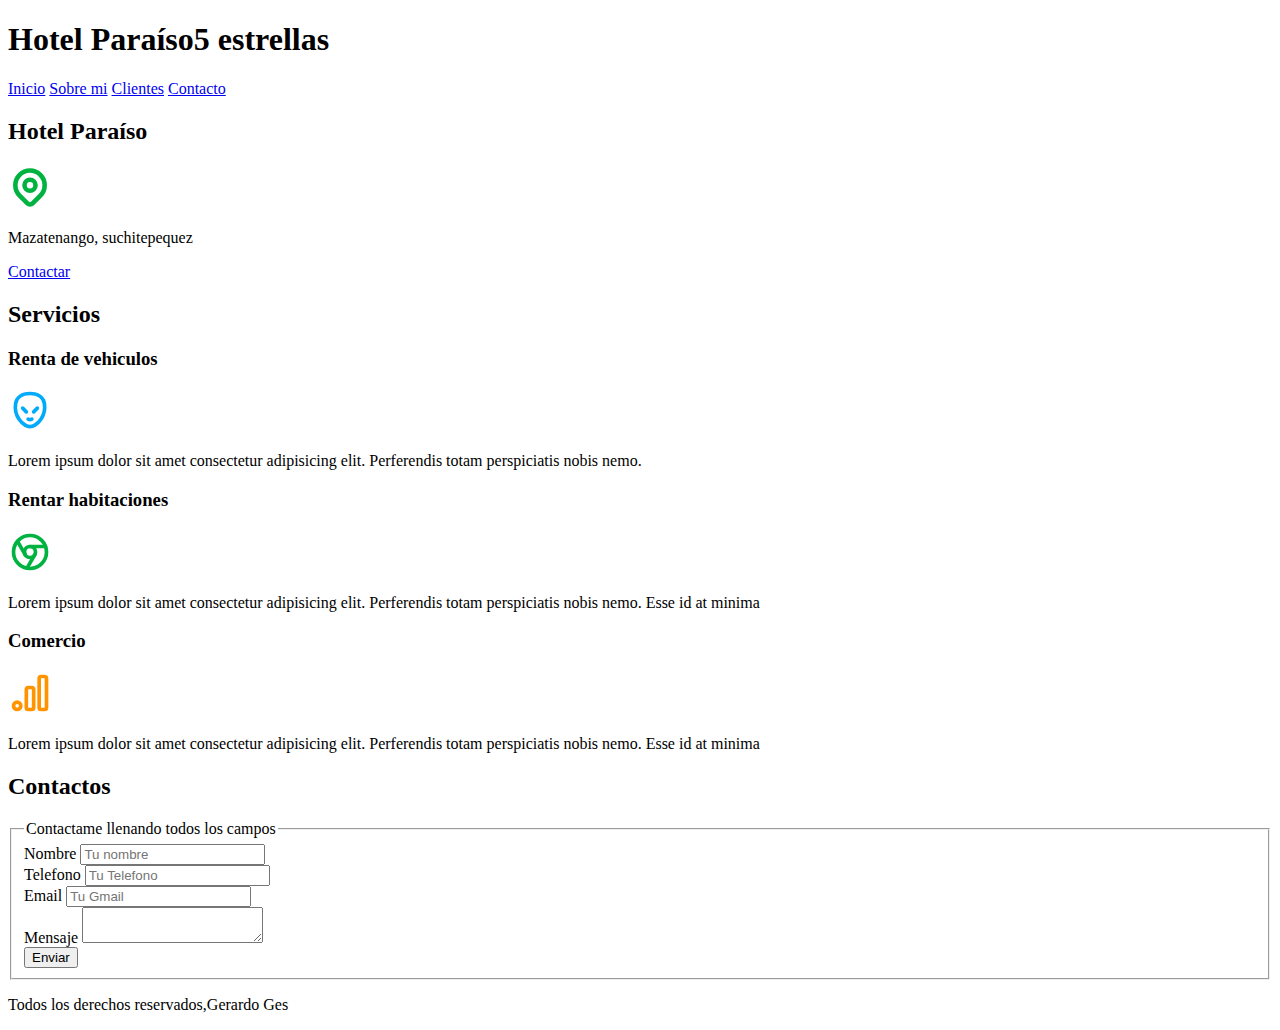
==== index.html @ 80f09d36 "Create index.html" ====
<!DOCTYPE html>
<html lang="en">
<head>
    <meta charset="UTF-8">
    <meta http-equiv="X-UA-Compatible" content="IE=edge">
    <meta name="viewport" content="width=device-width, initial-scale=1.0">
    <title>Hotel Paraíso</title>
    <link rel="preload" href="normalize.css" as="style">
    <link rel="stylesheet" href="normalize.css">
    <link rel="preload" href="css/style.css" as="style">
    <link href="css/style.css" rel="stylesheet">
    
    
</head>
<body>
    <header>
         <h1 class="titulo">Hotel Paraíso<span>5 estrellas</span> </h1>
    </header>

    <div class="nav-bg">
    <nav class="navegacion-principal contenedor">
        <a href="nosotros.html">Inicio</a>
        <a href="nosotros.html">Sobre mi</a>
        <a href="nosotros.html">Clientes</a>
        <a href="nosotros.html">Contacto</a>
    </nav>
</div>

<!-- <body> <body><img src="img/img1.jpg"> -->

    
    <section class="hero">
        <div class="contenido-hero">
        <h2 >Hotel <span>Paraíso</span></h2>
         <div class="ubicacion">   
        <svg xmlns="http://www.w3.org/2000/svg" class="icon icon-tabler icon-tabler-map-pin" width="44" height="44" viewBox="0 0 24 24" stroke-width="2.5" stroke="#00b341" fill="none" stroke-linecap="round" stroke-linejoin="round">
            <path stroke="none" d="M0 0h24v24H0z" fill="none"/>
            <circle cx="12" cy="11" r="3" />
            <path d="M17.657 16.657l-4.243 4.243a2 2 0 0 1 -2.827 0l-4.244 -4.243a8 8 0 1 1 11.314 0z" />
          </svg>

        <p>Mazatenango, suchitepequez</p>
    </div> <!--ubicacion-->
        <a  class="boton" href="nosotros.html">Contactar</a>

    </div> <!--Contenido hero-->


    </section>


        <main class="contenedor sombra">
            <h2>Servicios </h2>

            <div class="servicios">
            <section class="servicio">
                <h3>Renta de vehiculos</h3>
                <div class="iconos">
                    <svg xmlns="http://www.w3.org/2000/svg" class="icon icon-tabler icon-tabler-alien" width="44" height="44" viewBox="0 0 24 24" stroke-width="2" stroke="#00abfb" fill="none" stroke-linecap="round" stroke-linejoin="round">
                    <path stroke="none" d="M0 0h24v24H0z" fill="none"/>
                    <path d="M11 17a2.5 2.5 0 0 0 2 0" />
                    <path d="M12 3c-4.664 0 -7.396 2.331 -7.862 5.595a11.816 11.816 0 0 0 2 8.592a10.777 10.777 0 0 0 3.199 3.064c1.666 1 3.664 1 5.33 0a10.777 10.777 0 0 0 3.199 -3.064a11.89 11.89 0 0 0 2 -8.592c-.466 -3.265 -3.198 -5.595 -7.862 -5.595z" />
                    <line x1="8" y1="11" x2="10" y2="13" />
                    <line x1="16" y1="11" x2="14" y2="13" />
                    </svg>
                </div>

                <p>Lorem ipsum dolor sit amet consectetur adipisicing elit. Perferendis totam perspiciatis nobis nemo.</p>
            </section>

        
            <section class="servicio">
                <h3>Rentar habitaciones</h3>

                <div class="iconos">
                    <svg xmlns="http://www.w3.org/2000/svg" class="icon icon-tabler icon-tabler-brand-chrome" width="44" height="44" viewBox="0 0 24 24" stroke-width="2" stroke="#00b341" fill="none" stroke-linecap="round" stroke-linejoin="round">
                    <path stroke="none" d="M0 0h24v24H0z" fill="none"/>
                    <circle cx="12" cy="12" r="9" />
                    <circle cx="12" cy="12" r="3" />
                    <line x1="12" y1="9" x2="20.4" y2="9" />
                    <line x1="12" y1="9" x2="20.4" y2="9" transform="rotate(120 12 12)" />
                    <line x1="12" y1="9" x2="20.4" y2="9" transform="rotate(240 12 12)" />
                    </svg>
                </div>
                <p>Lorem ipsum dolor sit amet consectetur adipisicing elit. Perferendis totam perspiciatis nobis nemo. Esse id at minima</p>
            </section>
        

            <section class="servicio">
                <h3>Comercio</h3>
                <div class="iconos">
                    <svg xmlns="http://www.w3.org/2000/svg" class="icon icon-tabler icon-tabler-brand-google-analytics" width="44" height="44" viewBox="0 0 24 24" stroke-width="2" stroke="#ff9300" fill="none" stroke-linecap="round" stroke-linejoin="round">
                    <path stroke="none" d="M0 0h24v24H0z" fill="none"/>
                    <rect x="10" y="9" width="4" height="12" rx="1.105" />
                    <rect x="17" y="3" width="4" height="18" rx="1.105" />
                    <circle cx="5" cy="19" r="2" />
                    </svg>
                </div>

                <p>Lorem ipsum dolor sit amet consectetur adipisicing elit. Perferendis totam perspiciatis nobis nemo. Esse id at minima</p>
            
            </section>

        </div> <!--fin de div servicios-->
        
    

        
        <section>
            <h2>Contactos </h2>

            <form class="formulario"> 
                <fieldset>
                    <legend> Contactame llenando todos los campos </legend>

        <div class="contenedor-campos">
                    <div class="campo">   
                            <label>Nombre</label>
                            <input class="input-text" type="text" placeholder="Tu nombre">     
                    </div>
                    
                    <div class="campo">
                        <label>Telefono</label>
                        <input class="input-text" type="text" placeholder="Tu Telefono"> 

                    </div>
                    
                        <div class="campo">
                        <label>Email</label>
                        <input class="input-text" type="email" placeholder="Tu Gmail">
                        </div>
                
                    <div class="campo">
                        <label>Mensaje</label>
                        <textarea class="input-text"> </textarea>
                    </div>

                </div>  <!--contenedor de los campos -->
                    
                    <div class="alinear-derecha flex">
                        <input class="boton w-sm-100" type="submit" value="Enviar">
                    </div>
        

                </fieldset>
            </form>

        </section>

    </main>
    
<footer>
    <p>Todos los derechos reservados,Gerardo Ges</p>
</footer>
    
</body>
</html>
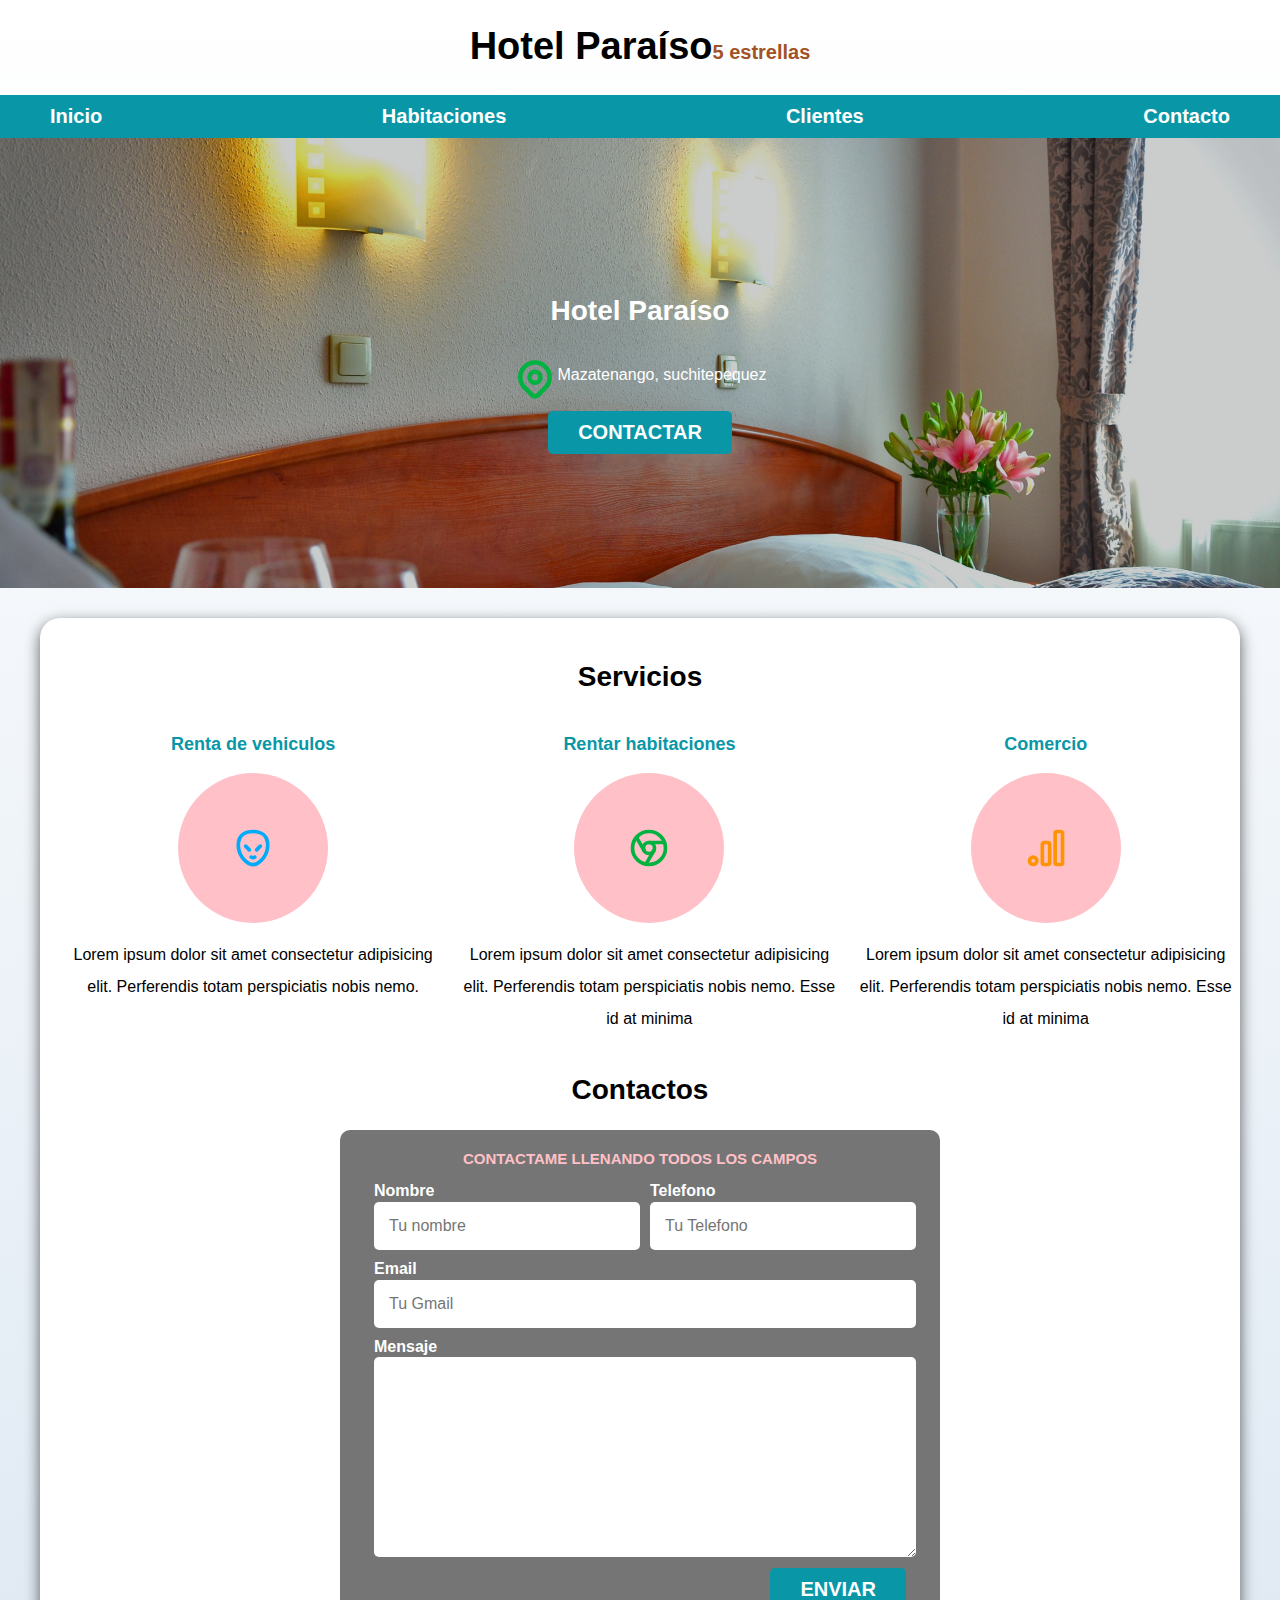
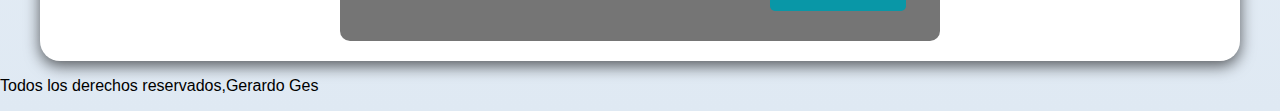
==== commit 74145d76: "Update index.html" ====
--- a/index.html
+++ b/index.html
@@ -20,7 +20,7 @@
     <div class="nav-bg">
     <nav class="navegacion-principal contenedor">
         <a href="nosotros.html">Inicio</a>
-        <a href="nosotros.html">Sobre mi</a>
+        <a href="habitaciones.html">Habitaciones</a>
         <a href="nosotros.html">Clientes</a>
         <a href="nosotros.html">Contacto</a>
     </nav>
--- a/css/style.css
+++ b/css/style.css
@@ -0,0 +1,324 @@
+:root{
+    --blanco: #ffffff;
+    --negro: #212121;
+    --primario: #ffc1c7;
+    --secundario: #0997a7;
+    --gris: #757575;
+
+
+}
+
+/*globales*/ 
+html{
+    font-size: 62.5%;
+    box-sizing: border-box;
+    scroll-snap-type: y proximity;
+}
+
+.servicios,
+.navegacion-principal,
+.formulario {
+    scroll-snap-align: center;
+    scroll-snap-stop: always ;
+}
+
+*,*:before, *:after{
+    box-sizing: inherit;
+}
+
+
+body{
+    font-size: 16px;
+    font-family:'Trebuchet MS', 'Lucida Sans Unicode', 'Lucida Grande', 'Lucida Sans', Arial, sans-serif;
+    background-image: linear-gradient(to top, #DFE9F3 0%, var(--blanco ) 100%  );
+}
+
+.contenedor{
+    max-width:120rem;
+    margin: 0 auto;
+}
+
+.boton{
+background-color: var(--secundario);
+color:var(--blanco);
+padding: 1rem  3rem;
+margin-top: 1rem;
+font-size: 2rem;
+text-decoration: none;
+text-transform: uppercase;
+font-weight: bold;
+border-radius: .5rem;
+width: 90%;
+text-align: center;
+border: none;
+
+}
+
+
+@media (min-width: 768px ) {
+    .boton{
+        width: auto;
+    }
+}
+
+.boton:hover{
+    cursor: pointer;
+}
+
+.sombra{
+    -webkit-box-shadow: 0px 5px 15px 0px rgba(0,0,0,0.62);
+    -moz-box-shadow: 0px 5px 15px 0px rgba(0,0,0,0.62);
+    box-shadow: 0px 5px 15px 0px rgba(0,0,0,0.62);
+    background-color: var(--blanco);
+    padding: 2rem;
+    border-radius: 2rem;
+}   
+
+/*tipografia*/
+
+h1{
+    font-size: 3.8rem;
+    
+}
+h2{
+    font-size: 2.8rem;
+}
+h3{
+    font-size: 1.8rem;
+}
+
+h1,h2,h3{
+    text-align:center;
+}
+
+/*titulos*/ 
+
+.titulo span{
+    font-size: 2rem;
+    color:rgb(161, 83, 37);
+}
+
+
+.titulo2{
+    
+    font-size: 3rem;
+    color:var(--blanco);
+
+}
+
+.titulo2 span{
+    font-size: 2rem;
+}
+
+
+
+
+/* utilidades*/ 
+
+.w-sm-100{
+    width: 100%;
+
+}
+
+@media (min-width: 768px ) {
+    .w-sm-100 {
+        width:auto;
+    }
+} 
+
+.flex{
+    display: flex;
+}
+
+.alinear-derecha{
+justify-content: flex-end;
+margin-top: 20px;
+}
+
+/*navegacion principal*/ 
+.nav-bg{
+    background-color: var(--secundario);
+    
+
+}
+
+.navegacion-principal{
+    
+
+    display: flex;
+    flex-direction: column;
+    align-items: center;
+
+    
+}
+
+
+@media (min-width: 600px ) {
+    .navegacion-principal{
+        flex-direction:row;
+        justify-content: space-between;
+    }
+} 
+.navegacion-principal a{
+    color: var(--blanco);
+    text-decoration: none;
+    font-size: 2rem;
+    font-weight: 700;
+    padding: 1rem;
+    
+}
+
+.navegacion-principal a:hover{
+    background-color: var(--primario);
+   color:var(--negro);
+}
+
+
+
+ 
+
+/*hero*/ 
+
+.hero{
+    background-image: url(../img/img1.jpg);
+   background-repeat: no-repeat;
+   background-size: cover;
+   height: 450px;
+   /*padding: 20px;*/
+   position: relative;
+   margin-bottom: 3rem;
+}
+
+.contenido-hero{
+    position: absolute;
+    background-color: rgba(0,0,0, .2);
+    width: 100%;
+    height: 100%;
+    display: flex;
+    flex-direction: column;
+    align-items: center;
+    justify-content: center;
+
+}
+
+.contenido-hero h2,
+.contenido-hero p {
+    color:var(--blanco);
+}
+
+.contenido-hero .ubicacion{
+    display: flex;
+    align-items: flex-end;
+}
+
+
+
+/*servicios*/ 
+
+@media (min-width: 768px ) {
+    .servicios{   display: grid;
+    grid-template-columns: 33.3% 33.3% 33.3%; /*3 columnas separadas*/ 
+    column-gap: 1rem;
+
+    } 
+}
+
+
+.servicio{
+    display: flex;
+    flex-direction: column;
+    align-items: center;
+
+}
+
+.servicio h3{
+    color:var(--secundario);
+
+}
+
+.servicio p{
+    line-height: 2;
+    font-weight: normal;
+    text-align: center;
+}
+.servicio .iconos{
+    height: 15rem;
+    width:15rem;
+    background-color: var(--primario);
+    border-radius: 50%;
+    display: flex;
+    justify-content: space-evenly;
+    align-items: center;
+
+}
+
+.formulario{
+background-color: var(--gris);
+width: min(60rem, 100%);
+margin: 0 auto;
+padding: 2rem;
+border-radius: 1rem;
+
+
+}
+
+.formulario fieldset{
+    border:none;
+
+}
+
+.formulario legend{
+    text-align: center;
+    font-size: 1.5rem;
+    text-transform: uppercase;
+    font-weight: 700;
+    margin-bottom: 1rem;
+    color:var(--primario);
+
+
+}
+@media (min-width: 768px ) {
+    .contenedor-campos{
+        display: grid;
+        grid-template-columns: 50% 50%;
+        column-gap: 1rem;
+        grid-template-rows: auto auto 20rem;
+
+    }
+    
+} 
+.campo:nth-child(3),
+.campo:nth-child(4)
+{
+    grid-column: 1 / 3;
+}
+
+
+.campo{
+
+    margin-bottom: 1rem;
+
+}
+
+.campo label{
+    color: var(--blanco);
+    font-weight: bold;
+    margin-bottom: .1rem;
+    display: block;
+
+
+}
+
+.campo textarea{
+    height: 20rem;
+}
+
+.input-text{
+    width: 100%;
+    border: none;
+    padding: 1.5rem;
+    border-radius: .5rem;
+
+
+}
+
--- a/css/style.css
+++ b/css/style.css
@@ -0,0 +1,324 @@
+:root{
+    --blanco: #ffffff;
+    --negro: #212121;
+    --primario: #ffc1c7;
+    --secundario: #0997a7;
+    --gris: #757575;
+
+
+}
+
+/*globales*/ 
+html{
+    font-size: 62.5%;
+    box-sizing: border-box;
+    scroll-snap-type: y proximity;
+}
+
+.servicios,
+.navegacion-principal,
+.formulario {
+    scroll-snap-align: center;
+    scroll-snap-stop: always ;
+}
+
+*,*:before, *:after{
+    box-sizing: inherit;
+}
+
+
+body{
+    font-size: 16px;
+    font-family:'Trebuchet MS', 'Lucida Sans Unicode', 'Lucida Grande', 'Lucida Sans', Arial, sans-serif;
+    background-image: linear-gradient(to top, #DFE9F3 0%, var(--blanco ) 100%  );
+}
+
+.contenedor{
+    max-width:120rem;
+    margin: 0 auto;
+}
+
+.boton{
+background-color: var(--secundario);
+color:var(--blanco);
+padding: 1rem  3rem;
+margin-top: 1rem;
+font-size: 2rem;
+text-decoration: none;
+text-transform: uppercase;
+font-weight: bold;
+border-radius: .5rem;
+width: 90%;
+text-align: center;
+border: none;
+
+}
+
+
+@media (min-width: 768px ) {
+    .boton{
+        width: auto;
+    }
+}
+
+.boton:hover{
+    cursor: pointer;
+}
+
+.sombra{
+    -webkit-box-shadow: 0px 5px 15px 0px rgba(0,0,0,0.62);
+    -moz-box-shadow: 0px 5px 15px 0px rgba(0,0,0,0.62);
+    box-shadow: 0px 5px 15px 0px rgba(0,0,0,0.62);
+    background-color: var(--blanco);
+    padding: 2rem;
+    border-radius: 2rem;
+}   
+
+/*tipografia*/
+
+h1{
+    font-size: 3.8rem;
+    
+}
+h2{
+    font-size: 2.8rem;
+}
+h3{
+    font-size: 1.8rem;
+}
+
+h1,h2,h3{
+    text-align:center;
+}
+
+/*titulos*/ 
+
+.titulo span{
+    font-size: 2rem;
+    color:rgb(161, 83, 37);
+}
+
+
+.titulo2{
+    
+    font-size: 3rem;
+    color:var(--blanco);
+
+}
+
+.titulo2 span{
+    font-size: 2rem;
+}
+
+
+
+
+/* utilidades*/ 
+
+.w-sm-100{
+    width: 100%;
+
+}
+
+@media (min-width: 768px ) {
+    .w-sm-100 {
+        width:auto;
+    }
+} 
+
+.flex{
+    display: flex;
+}
+
+.alinear-derecha{
+justify-content: flex-end;
+margin-top: 20px;
+}
+
+/*navegacion principal*/ 
+.nav-bg{
+    background-color: var(--secundario);
+    
+
+}
+
+.navegacion-principal{
+    
+
+    display: flex;
+    flex-direction: column;
+    align-items: center;
+
+    
+}
+
+
+@media (min-width: 600px ) {
+    .navegacion-principal{
+        flex-direction:row;
+        justify-content: space-between;
+    }
+} 
+.navegacion-principal a{
+    color: var(--blanco);
+    text-decoration: none;
+    font-size: 2rem;
+    font-weight: 700;
+    padding: 1rem;
+    
+}
+
+.navegacion-principal a:hover{
+    background-color: var(--primario);
+   color:var(--negro);
+}
+
+
+
+ 
+
+/*hero*/ 
+
+.hero{
+    background-image: url(../img/img1.jpg);
+   background-repeat: no-repeat;
+   background-size: cover;
+   height: 450px;
+   /*padding: 20px;*/
+   position: relative;
+   margin-bottom: 3rem;
+}
+
+.contenido-hero{
+    position: absolute;
+    background-color: rgba(0,0,0, .2);
+    width: 100%;
+    height: 100%;
+    display: flex;
+    flex-direction: column;
+    align-items: center;
+    justify-content: center;
+
+}
+
+.contenido-hero h2,
+.contenido-hero p {
+    color:var(--blanco);
+}
+
+.contenido-hero .ubicacion{
+    display: flex;
+    align-items: flex-end;
+}
+
+
+
+/*servicios*/ 
+
+@media (min-width: 768px ) {
+    .servicios{   display: grid;
+    grid-template-columns: 33.3% 33.3% 33.3%; /*3 columnas separadas*/ 
+    column-gap: 1rem;
+
+    } 
+}
+
+
+.servicio{
+    display: flex;
+    flex-direction: column;
+    align-items: center;
+
+}
+
+.servicio h3{
+    color:var(--secundario);
+
+}
+
+.servicio p{
+    line-height: 2;
+    font-weight: normal;
+    text-align: center;
+}
+.servicio .iconos{
+    height: 15rem;
+    width:15rem;
+    background-color: var(--primario);
+    border-radius: 50%;
+    display: flex;
+    justify-content: space-evenly;
+    align-items: center;
+
+}
+
+.formulario{
+background-color: var(--gris);
+width: min(60rem, 100%);
+margin: 0 auto;
+padding: 2rem;
+border-radius: 1rem;
+
+
+}
+
+.formulario fieldset{
+    border:none;
+
+}
+
+.formulario legend{
+    text-align: center;
+    font-size: 1.5rem;
+    text-transform: uppercase;
+    font-weight: 700;
+    margin-bottom: 1rem;
+    color:var(--primario);
+
+
+}
+@media (min-width: 768px ) {
+    .contenedor-campos{
+        display: grid;
+        grid-template-columns: 50% 50%;
+        column-gap: 1rem;
+        grid-template-rows: auto auto 20rem;
+
+    }
+    
+} 
+.campo:nth-child(3),
+.campo:nth-child(4)
+{
+    grid-column: 1 / 3;
+}
+
+
+.campo{
+
+    margin-bottom: 1rem;
+
+}
+
+.campo label{
+    color: var(--blanco);
+    font-weight: bold;
+    margin-bottom: .1rem;
+    display: block;
+
+
+}
+
+.campo textarea{
+    height: 20rem;
+}
+
+.input-text{
+    width: 100%;
+    border: none;
+    padding: 1.5rem;
+    border-radius: .5rem;
+
+
+}
+
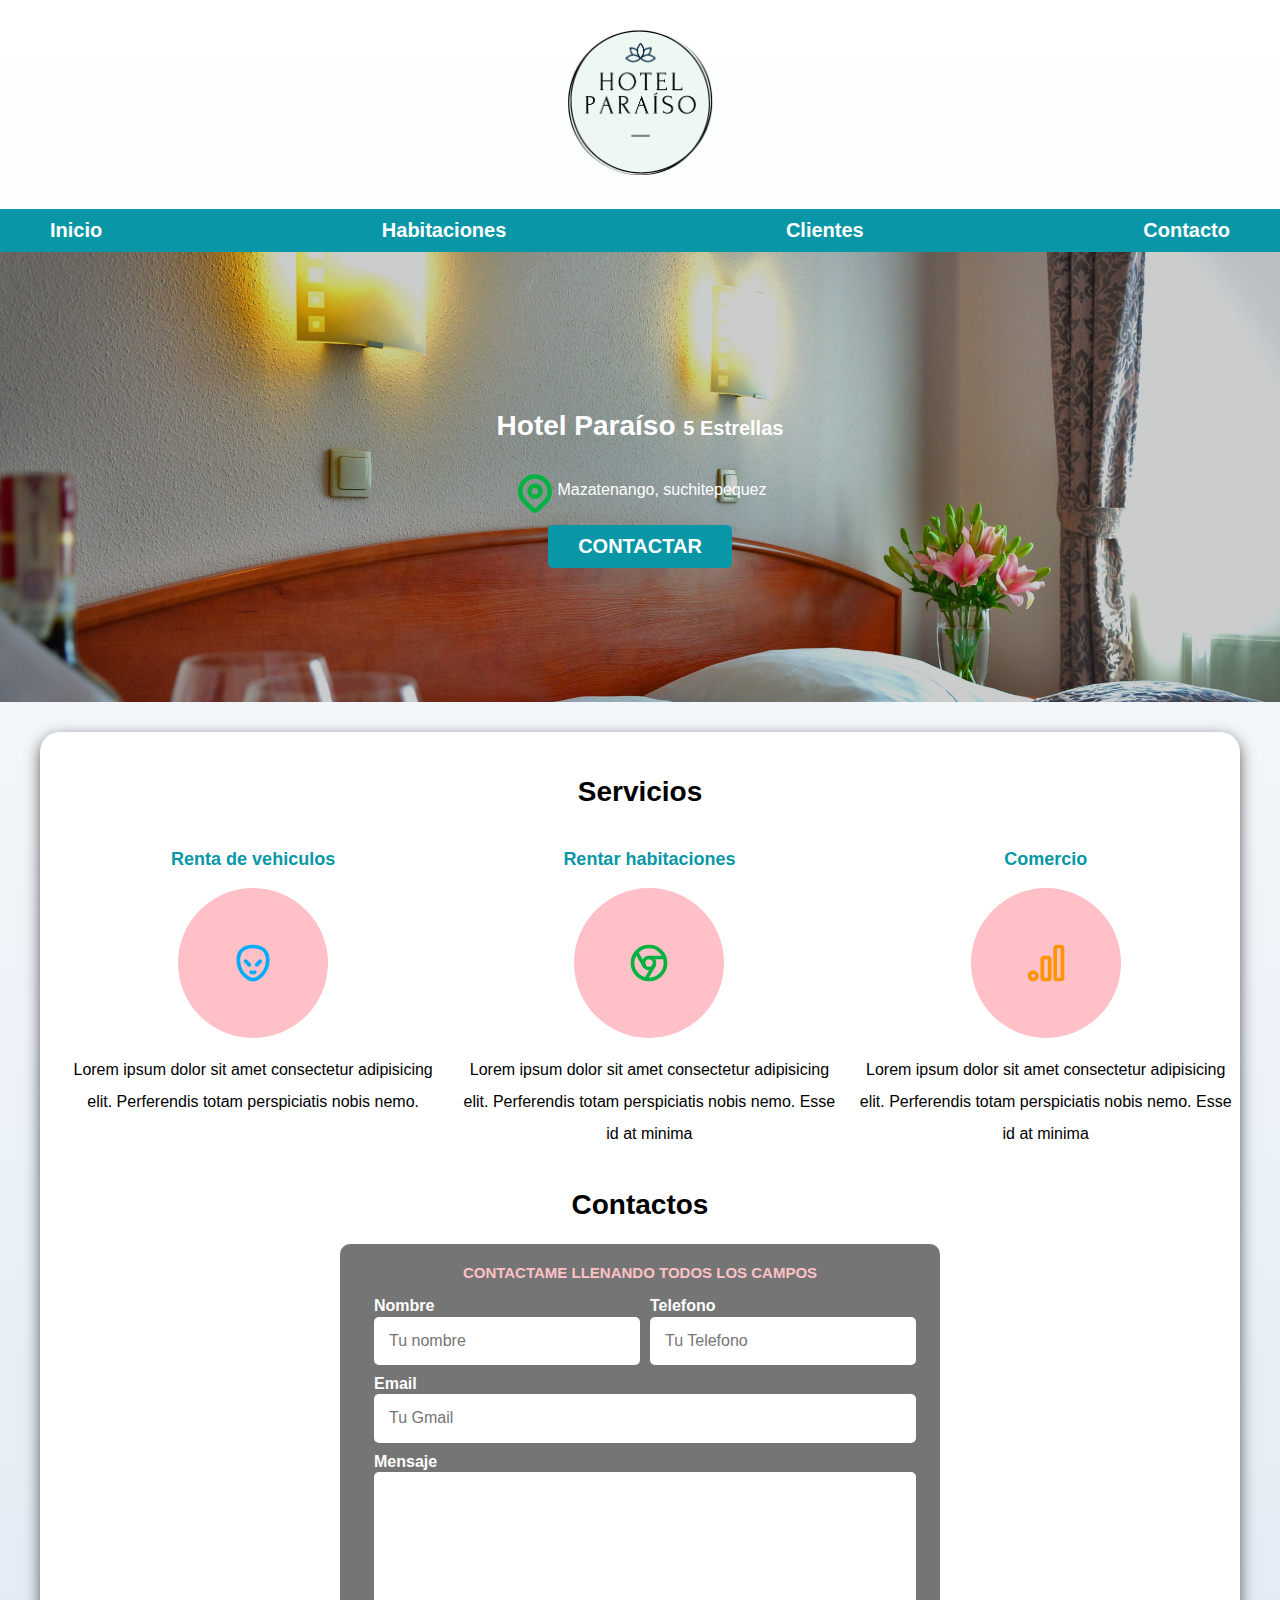
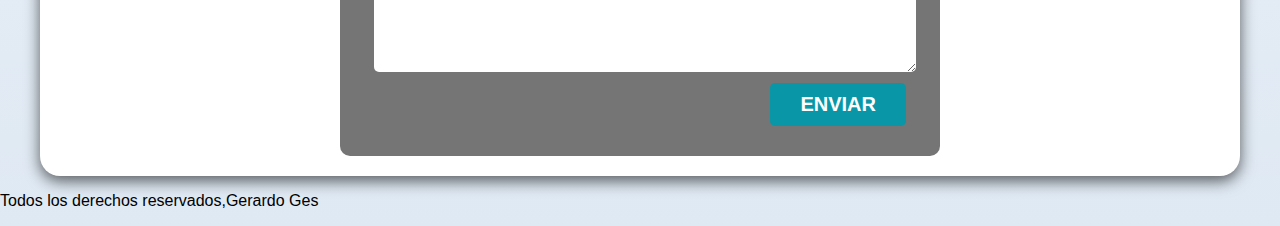
==== commit ce3b6abb: "Update index.html" ====
--- a/index.html
+++ b/index.html
@@ -13,8 +13,12 @@
     
 </head>
 <body>
-    <header>
-         <h1 class="titulo">Hotel Paraíso<span>5 estrellas</span> </h1>
+    <header class="header">
+        <!-- <h1 class="titulo">Hotel Paraíso<span>5 estrellas</span> </h1>-->
+
+         <a href="index.html">
+             <img class="header--logo "src="img/H.png" alt="logotipo">
+         </a>
     </header>
 
     <div class="nav-bg">
@@ -31,7 +35,7 @@
     
     <section class="hero">
         <div class="contenido-hero">
-        <h2 >Hotel <span>Paraíso</span></h2>
+        <h2 >Hotel Paraíso <span>5 Estrellas</span></h2>
          <div class="ubicacion">   
         <svg xmlns="http://www.w3.org/2000/svg" class="icon icon-tabler icon-tabler-map-pin" width="44" height="44" viewBox="0 0 24 24" stroke-width="2.5" stroke="#00b341" fill="none" stroke-linecap="round" stroke-linejoin="round">
             <path stroke="none" d="M0 0h24v24H0z" fill="none"/>
--- a/css/style.css
+++ b/css/style.css
@@ -74,6 +74,17 @@
     border-radius: 2rem;
 }   
 
+.header{
+    display: flex;
+    justify-content: center;
+
+}
+
+.header--logo{
+    margin: 3rem 0 ;
+    width: 145px; height: 145px;
+}
+
 /*tipografia*/
 
 h1{
@@ -107,9 +118,12 @@
 }
 
 .titulo2 span{
+    font-size: 1rem;
+}
+
+span{
     font-size: 2rem;
 }
-
 
 
 
@@ -198,6 +212,7 @@
     flex-direction: column;
     align-items: center;
     justify-content: center;
+    
 
 }
 
@@ -322,3 +337,7 @@
 
 }
 
+img{
+    max-width: 100%;
+    
+}
--- a/css/style.css
+++ b/css/style.css
@@ -74,6 +74,17 @@
     border-radius: 2rem;
 }   
 
+.header{
+    display: flex;
+    justify-content: center;
+
+}
+
+.header--logo{
+    margin: 3rem 0 ;
+    width: 145px; height: 145px;
+}
+
 /*tipografia*/
 
 h1{
@@ -107,9 +118,12 @@
 }
 
 .titulo2 span{
+    font-size: 1rem;
+}
+
+span{
     font-size: 2rem;
 }
-
 
 
 
@@ -198,6 +212,7 @@
     flex-direction: column;
     align-items: center;
     justify-content: center;
+    
 
 }
 
@@ -322,3 +337,7 @@
 
 }
 
+img{
+    max-width: 100%;
+    
+}
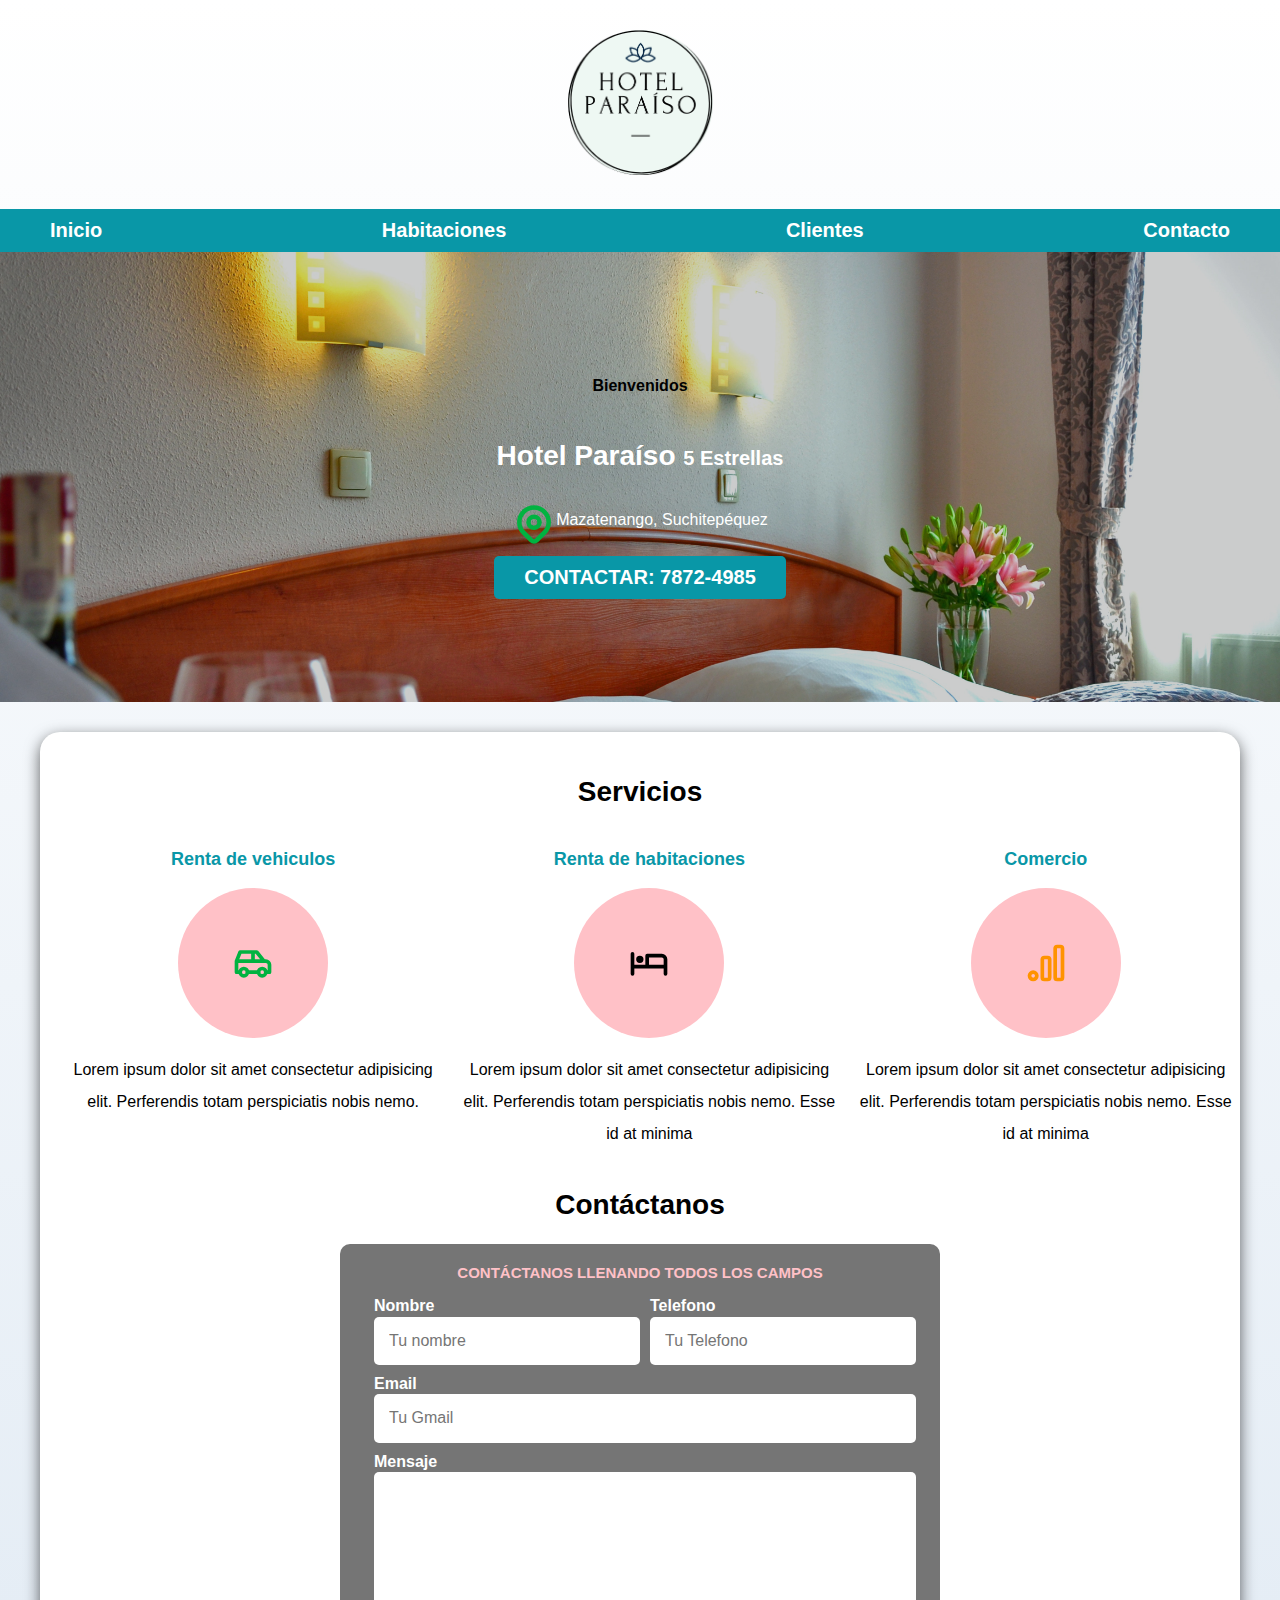
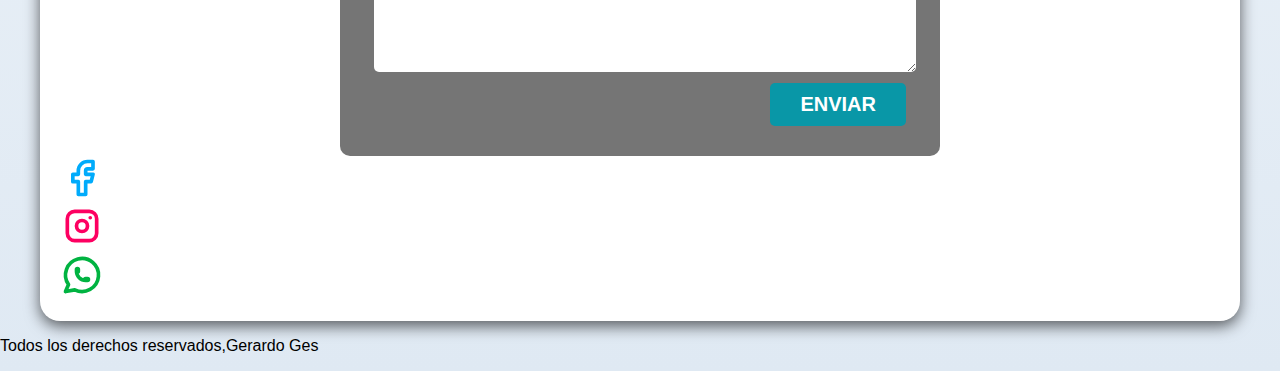
==== commit 6573666a: "Update index.html" ====
--- a/index.html
+++ b/index.html
@@ -14,16 +14,18 @@
 </head>
 <body>
     <header class="header">
-        <!-- <h1 class="titulo">Hotel Paraíso<span>5 estrellas</span> </h1>-->
-
+       <!-- <h1 class="titulo">Bienvenidos<span>5 estrellas</span> </h1> -->
+ 
          <a href="index.html">
              <img class="header--logo "src="img/H.png" alt="logotipo">
+            
          </a>
+       
     </header>
 
     <div class="nav-bg">
     <nav class="navegacion-principal contenedor">
-        <a href="nosotros.html">Inicio</a>
+        <a href="index.html">Inicio</a>
         <a href="habitaciones.html">Habitaciones</a>
         <a href="nosotros.html">Clientes</a>
         <a href="nosotros.html">Contacto</a>
@@ -35,6 +37,7 @@
     
     <section class="hero">
         <div class="contenido-hero">
+        <h4>Bienvenidos</h4>
         <h2 >Hotel Paraíso <span>5 Estrellas</span></h2>
          <div class="ubicacion">   
         <svg xmlns="http://www.w3.org/2000/svg" class="icon icon-tabler icon-tabler-map-pin" width="44" height="44" viewBox="0 0 24 24" stroke-width="2.5" stroke="#00b341" fill="none" stroke-linecap="round" stroke-linejoin="round">
@@ -43,9 +46,9 @@
             <path d="M17.657 16.657l-4.243 4.243a2 2 0 0 1 -2.827 0l-4.244 -4.243a8 8 0 1 1 11.314 0z" />
           </svg>
 
-        <p>Mazatenango, suchitepequez</p>
+        <p>Mazatenango, Suchitepéquez</p>
     </div> <!--ubicacion-->
-        <a  class="boton" href="nosotros.html">Contactar</a>
+        <a  class="boton" href="tel:78724985">Contactar: 7872-4985</a>
 
     </div> <!--Contenido hero-->
 
@@ -60,31 +63,28 @@
             <section class="servicio">
                 <h3>Renta de vehiculos</h3>
                 <div class="iconos">
-                    <svg xmlns="http://www.w3.org/2000/svg" class="icon icon-tabler icon-tabler-alien" width="44" height="44" viewBox="0 0 24 24" stroke-width="2" stroke="#00abfb" fill="none" stroke-linecap="round" stroke-linejoin="round">
-                    <path stroke="none" d="M0 0h24v24H0z" fill="none"/>
-                    <path d="M11 17a2.5 2.5 0 0 0 2 0" />
-                    <path d="M12 3c-4.664 0 -7.396 2.331 -7.862 5.595a11.816 11.816 0 0 0 2 8.592a10.777 10.777 0 0 0 3.199 3.064c1.666 1 3.664 1 5.33 0a10.777 10.777 0 0 0 3.199 -3.064a11.89 11.89 0 0 0 2 -8.592c-.466 -3.265 -3.198 -5.595 -7.862 -5.595z" />
-                    <line x1="8" y1="11" x2="10" y2="13" />
-                    <line x1="16" y1="11" x2="14" y2="13" />
-                    </svg>
+                    <svg xmlns="http://www.w3.org/2000/svg" class="icon icon-tabler icon-tabler-car" width="44" height="44" viewBox="0 0 24 24" stroke-width="2" stroke="#00b341" fill="none" stroke-linecap="round" stroke-linejoin="round">
+                        <path stroke="none" d="M0 0h24v24H0z" fill="none"/>
+                        <circle cx="7" cy="17" r="2" />
+                        <circle cx="17" cy="17" r="2" />
+                        <path d="M5 17h-2v-6l2 -5h9l4 5h1a2 2 0 0 1 2 2v4h-2m-4 0h-6m-6 -6h15m-6 0v-5" />
+                      </svg>
                 </div>
+
 
                 <p>Lorem ipsum dolor sit amet consectetur adipisicing elit. Perferendis totam perspiciatis nobis nemo.</p>
             </section>
 
         
             <section class="servicio">
-                <h3>Rentar habitaciones</h3>
+                <h3>Renta de habitaciones</h3>
 
                 <div class="iconos">
-                    <svg xmlns="http://www.w3.org/2000/svg" class="icon icon-tabler icon-tabler-brand-chrome" width="44" height="44" viewBox="0 0 24 24" stroke-width="2" stroke="#00b341" fill="none" stroke-linecap="round" stroke-linejoin="round">
-                    <path stroke="none" d="M0 0h24v24H0z" fill="none"/>
-                    <circle cx="12" cy="12" r="9" />
-                    <circle cx="12" cy="12" r="3" />
-                    <line x1="12" y1="9" x2="20.4" y2="9" />
-                    <line x1="12" y1="9" x2="20.4" y2="9" transform="rotate(120 12 12)" />
-                    <line x1="12" y1="9" x2="20.4" y2="9" transform="rotate(240 12 12)" />
-                    </svg>
+                    <svg xmlns="http://www.w3.org/2000/svg" class="icon icon-tabler icon-tabler-bed" width="44" height="44" viewBox="0 0 24 24" stroke-width="2" stroke="#000000" fill="none" stroke-linecap="round" stroke-linejoin="round">
+                        <path stroke="none" d="M0 0h24v24H0z" fill="none"/>
+                        <path d="M3 7v11m0 -4h18m0 4v-8a2 2 0 0 0 -2 -2h-8v6" />
+                        <circle cx="7" cy="10" r="1" />
+                      </svg>
                 </div>
                 <p>Lorem ipsum dolor sit amet consectetur adipisicing elit. Perferendis totam perspiciatis nobis nemo. Esse id at minima</p>
             </section>
@@ -111,11 +111,11 @@
 
         
         <section>
-            <h2>Contactos </h2>
+            <h2>Contáctanos </h2>
 
             <form class="formulario"> 
                 <fieldset>
-                    <legend> Contactame llenando todos los campos </legend>
+                    <legend> Contáctanos llenando todos los campos </legend>
 
         <div class="contenedor-campos">
                     <div class="campo">   
@@ -148,6 +148,38 @@
 
                 </fieldset>
             </form>
+            <!--iconos pie -->
+            <div class="iconosos">
+             <div class="icono">
+               
+                 <svg xmlns="http://www.w3.org/2000/svg" class="icon icon-tabler icon-tabler-brand-facebook" width="44" height="44" viewBox="0 0 24 24" stroke-width="2" stroke="#00abfb" fill="none" stroke-linecap="round" stroke-linejoin="round">
+                    <path stroke="none" d="M0 0h24v24H0z" fill="none"/>
+                    <path d="M7 10v4h3v7h4v-7h3l1 -4h-4v-2a1 1 0 0 1 1 -1h3v-4h-3a5 5 0 0 0 -5 5v2h-3" />
+                
+                  </svg>
+            </div>
+
+
+            <div class="icono">
+                
+                 <svg xmlns="http://www.w3.org/2000/svg" class="icon icon-tabler icon-tabler-brand-instagram" width="44" height="44" viewBox="0 0 24 24" stroke-width="2" stroke="#fd0061" fill="none" stroke-linecap="round" stroke-linejoin="round">
+                    <path stroke="none" d="M0 0h24v24H0z" fill="none"/>
+                    <rect x="4" y="4" width="16" height="16" rx="4" />
+                    <circle cx="12" cy="12" r="3" />
+                    <line x1="16.5" y1="7.5" x2="16.5" y2="7.501" />
+                 </svg>
+            </div>
+
+            <div class="icono">
+            <svg xmlns="http://www.w3.org/2000/svg" class="icon icon-tabler icon-tabler-brand-whatsapp" width="44" height="44" viewBox="0 0 24 24" stroke-width="2" stroke="#00b341" fill="none" stroke-linecap="round" stroke-linejoin="round">
+                <path stroke="none" d="M0 0h24v24H0z" fill="none"/>
+                <path d="M3 21l1.65 -3.8a9 9 0 1 1 3.4 2.9l-5.05 .9" />
+                <path d="M9 10a0.5 .5 0 0 0 1 0v-1a0.5 .5 0 0 0 -1 0v1a5 5 0 0 0 5 5h1a0.5 .5 0 0 0 0 -1h-1a0.5 .5 0 0 0 0 1" />
+              </svg>
+            </div>
+
+
+        </div><!--fin pie iconos-->
 
         </section>
 
@@ -155,6 +187,7 @@
     
 <footer>
     <p>Todos los derechos reservados,Gerardo Ges</p>
+  
 </footer>
     
 </body>
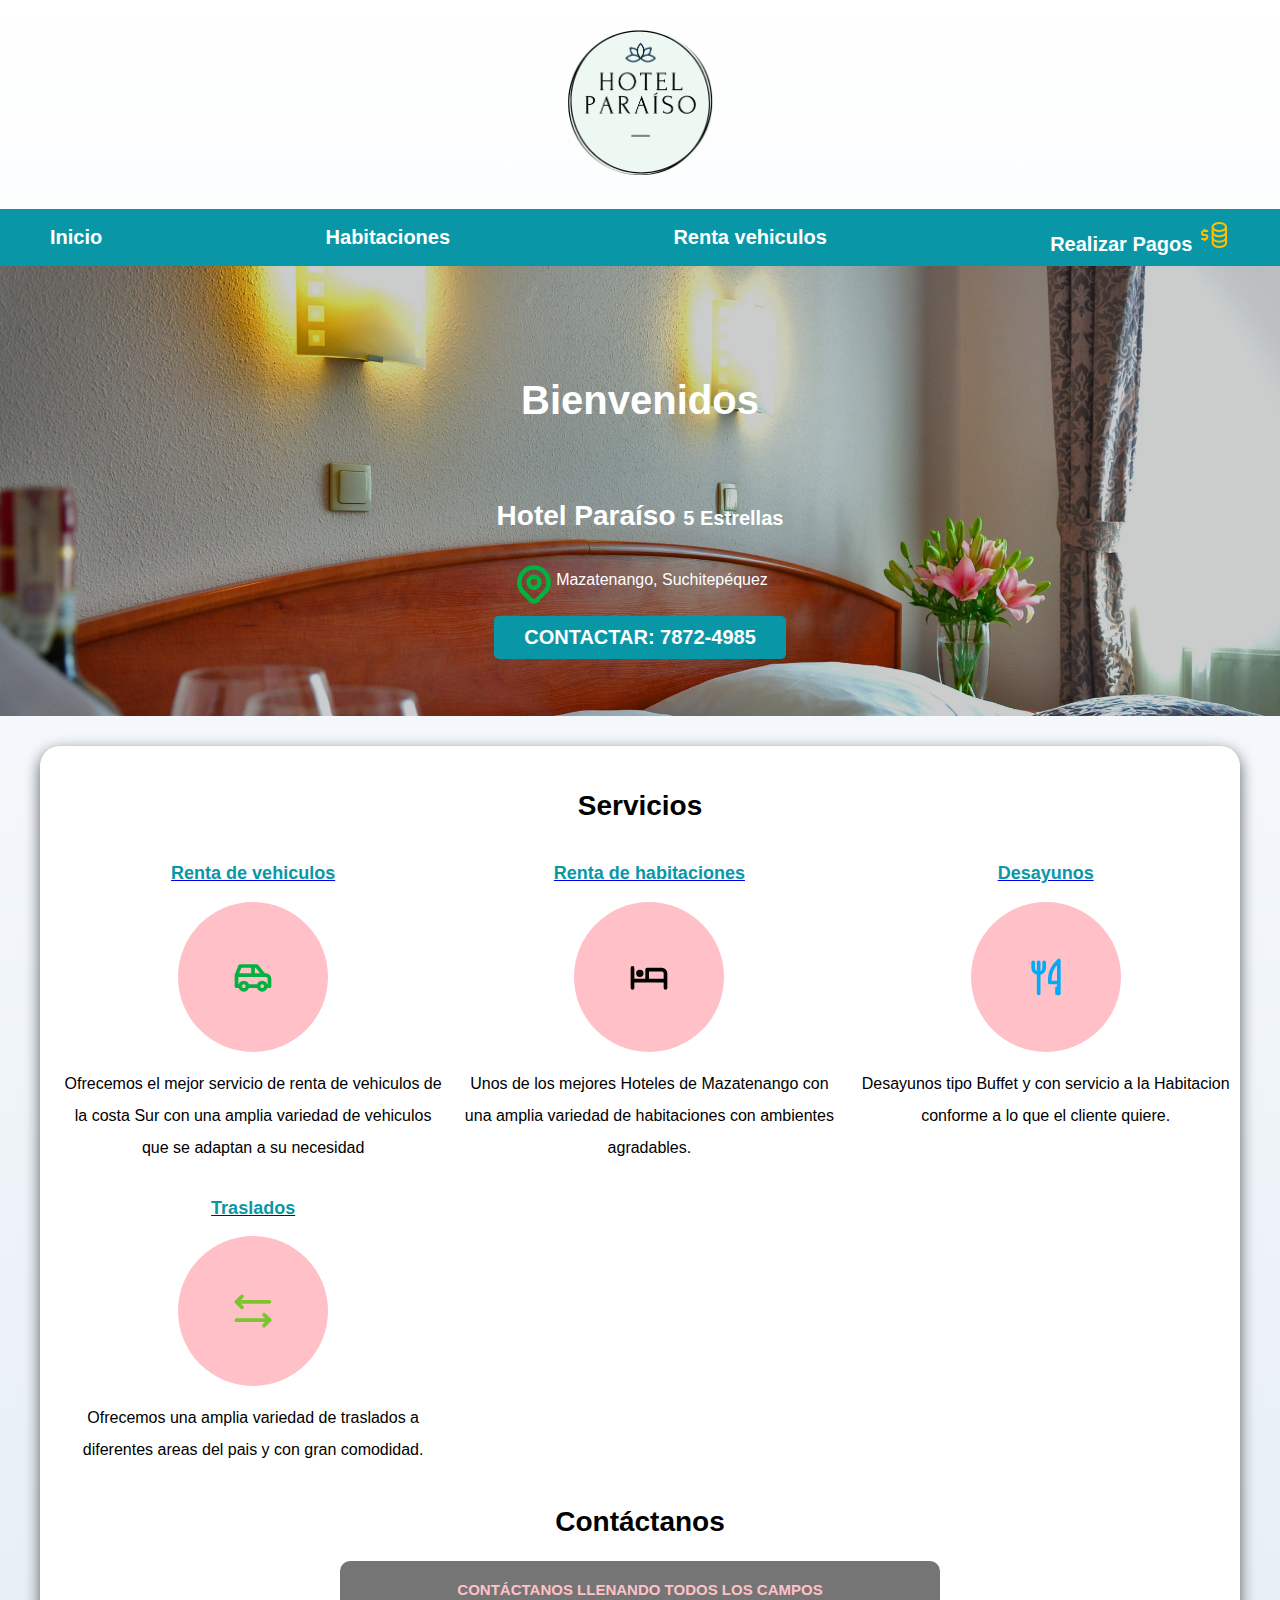
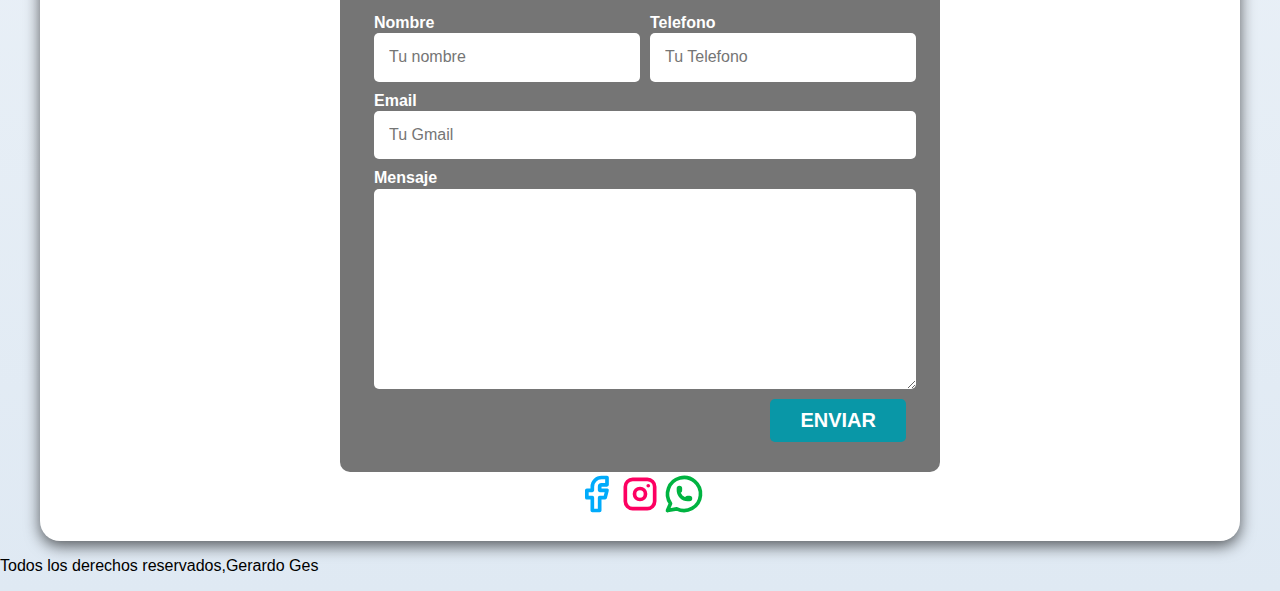
==== commit 17656a38: "Update index.html" ====
--- a/index.html
+++ b/index.html
@@ -27,8 +27,19 @@
     <nav class="navegacion-principal contenedor">
         <a href="index.html">Inicio</a>
         <a href="habitaciones.html">Habitaciones</a>
-        <a href="nosotros.html">Clientes</a>
-        <a href="nosotros.html">Contacto</a>
+        <a href="vehiculos.html">Renta vehiculos</a>
+        <a href="nosotros.html">Realizar Pagos
+            <svg xmlns="http://www.w3.org/2000/svg" class="icon icon-tabler icon-tabler-businessplan" width="32" height="32" viewBox="0 0 24 24" stroke-width="1.5" stroke="#ffbf00" fill="none" stroke-linecap="round" stroke-linejoin="round">
+                <path stroke="none" d="M0 0h24v24H0z" fill="none"/>
+                  <ellipse cx="16" cy="6" rx="5" ry="3" />
+                <path d="M11 6v4c0 1.657 2.239 3 5 3s5 -1.343 5 -3v-4" />
+                <path d="M11 10v4c0 1.657 2.239 3 5 3s5 -1.343 5 -3v-4" />
+                <path d="M11 14v4c0 1.657 2.239 3 5 3s5 -1.343 5 -3v-4" />
+                <path d="M7 9h-2.5a1.5 1.5 0 0 0 0 3h1a1.5 1.5 0 0 1 0 3h-2.5" />
+                <path d="M5 15v1m0 -8v1" />
+              </svg>
+        </a>
+      
     </nav>
 </div>
 
@@ -58,10 +69,12 @@
 
         <main class="contenedor sombra">
             <h2>Servicios </h2>
-
+           
             <div class="servicios">
             <section class="servicio">
+                <a href="vehiculos.html">
                 <h3>Renta de vehiculos</h3>
+                </a>
                 <div class="iconos">
                     <svg xmlns="http://www.w3.org/2000/svg" class="icon icon-tabler icon-tabler-car" width="44" height="44" viewBox="0 0 24 24" stroke-width="2" stroke="#00b341" fill="none" stroke-linecap="round" stroke-linejoin="round">
                         <path stroke="none" d="M0 0h24v24H0z" fill="none"/>
@@ -72,13 +85,14 @@
                 </div>
 
 
-                <p>Lorem ipsum dolor sit amet consectetur adipisicing elit. Perferendis totam perspiciatis nobis nemo.</p>
-            </section>
-
-        
-            <section class="servicio">
+                <p>Ofrecemos el mejor servicio de renta de vehiculos de la costa Sur con una amplia variedad de vehiculos que se adaptan a su necesidad</p>
+            </section>
+
+        
+            <section class="servicio">
+                <a href="habitaciones.html">
                 <h3>Renta de habitaciones</h3>
-
+                </a>
                 <div class="iconos">
                     <svg xmlns="http://www.w3.org/2000/svg" class="icon icon-tabler icon-tabler-bed" width="44" height="44" viewBox="0 0 24 24" stroke-width="2" stroke="#000000" fill="none" stroke-linecap="round" stroke-linejoin="round">
                         <path stroke="none" d="M0 0h24v24H0z" fill="none"/>
@@ -86,22 +100,43 @@
                         <circle cx="7" cy="10" r="1" />
                       </svg>
                 </div>
-                <p>Lorem ipsum dolor sit amet consectetur adipisicing elit. Perferendis totam perspiciatis nobis nemo. Esse id at minima</p>
-            </section>
-        
-
-            <section class="servicio">
-                <h3>Comercio</h3>
-                <div class="iconos">
-                    <svg xmlns="http://www.w3.org/2000/svg" class="icon icon-tabler icon-tabler-brand-google-analytics" width="44" height="44" viewBox="0 0 24 24" stroke-width="2" stroke="#ff9300" fill="none" stroke-linecap="round" stroke-linejoin="round">
-                    <path stroke="none" d="M0 0h24v24H0z" fill="none"/>
-                    <rect x="10" y="9" width="4" height="12" rx="1.105" />
-                    <rect x="17" y="3" width="4" height="18" rx="1.105" />
-                    <circle cx="5" cy="19" r="2" />
-                    </svg>
-                </div>
-
-                <p>Lorem ipsum dolor sit amet consectetur adipisicing elit. Perferendis totam perspiciatis nobis nemo. Esse id at minima</p>
+                <p>Unos de los mejores Hoteles de Mazatenango con una amplia variedad de habitaciones con ambientes agradables.</p>
+            </section>
+        
+
+            <section class="servicio">
+                <a href="desayunos.html">
+                <h3>Desayunos</h3>
+            </a>
+                <div class="iconos">
+                    <svg xmlns="http://www.w3.org/2000/svg" class="icon icon-tabler icon-tabler-tools-kitchen-2" width="44" height="44" viewBox="0 0 24 24" stroke-width="2" stroke="#00abfb" fill="none" stroke-linecap="round" stroke-linejoin="round">
+                        <path stroke="none" d="M0 0h24v24H0z" fill="none"/>
+                        <path d="M19 3v12h-5c-.023 -3.681 .184 -7.406 5 -12zm0 12v6h-1v-3m-10 -14v17m-3 -17v3a3 3 0 1 0 6 0v-3" />
+                      </svg>
+                    
+                </div>
+
+                <p>Desayunos tipo Buffet y con servicio a la Habitacion conforme a lo que el cliente quiere. </p>
+            
+            </section>
+
+
+            <section class="servicio">
+                <a href="traslados.html">
+                <h3>Traslados</h3>
+            </a>
+                <div class="iconos">
+                    <svg xmlns="http://www.w3.org/2000/svg" class="icon icon-tabler icon-tabler-arrows-left-right" width="44" height="44" viewBox="0 0 24 24" stroke-width="2" stroke="#7bc62d" fill="none" stroke-linecap="round" stroke-linejoin="round">
+                        <path stroke="none" d="M0 0h24v24H0z" fill="none"/>
+                        <line x1="21" y1="17" x2="3" y2="17" />
+                        <path d="M6 10l-3 -3l3 -3" />
+                        <line x1="3" y1="7" x2="21" y2="7" />
+                        <path d="M18 20l3 -3l-3 -3" />
+                      </svg>
+                   
+                </div>
+
+                <p>Ofrecemos una amplia variedad de traslados a diferentes areas del pais y con gran comodidad. </p>
             
             </section>
 
--- a/css/style.css
+++ b/css/style.css
@@ -77,6 +77,7 @@
 .header{
     display: flex;
     justify-content: center;
+    
 
 }
 
@@ -90,12 +91,18 @@
 h1{
     font-size: 3.8rem;
     
+    
 }
 h2{
     font-size: 2.8rem;
 }
 h3{
     font-size: 1.8rem;
+}
+
+h4{
+    font-size:4rem;
+    color: var(--blanco);
 }
 
 h1,h2,h3{
@@ -107,6 +114,7 @@
 .titulo span{
     font-size: 2rem;
     color:rgb(161, 83, 37);
+  
 }
 
 
@@ -148,6 +156,7 @@
 justify-content: flex-end;
 margin-top: 20px;
 }
+
 
 /*navegacion principal*/ 
 .nav-bg{
@@ -267,6 +276,25 @@
 
 }
 
+.iconosos{
+    text-align: center;
+}
+
+
+
+@media (min-width: 768px ) {
+
+    .iconosos{
+        text-align: center;
+        display: flex;
+        justify-content:center;
+    
+    }
+    
+} 
+
+
+
 .formulario{
 background-color: var(--gris);
 width: min(60rem, 100%);
--- a/css/style.css
+++ b/css/style.css
@@ -77,6 +77,7 @@
 .header{
     display: flex;
     justify-content: center;
+    
 
 }
 
@@ -90,12 +91,18 @@
 h1{
     font-size: 3.8rem;
     
+    
 }
 h2{
     font-size: 2.8rem;
 }
 h3{
     font-size: 1.8rem;
+}
+
+h4{
+    font-size:4rem;
+    color: var(--blanco);
 }
 
 h1,h2,h3{
@@ -107,6 +114,7 @@
 .titulo span{
     font-size: 2rem;
     color:rgb(161, 83, 37);
+  
 }
 
 
@@ -148,6 +156,7 @@
 justify-content: flex-end;
 margin-top: 20px;
 }
+
 
 /*navegacion principal*/ 
 .nav-bg{
@@ -267,6 +276,25 @@
 
 }
 
+.iconosos{
+    text-align: center;
+}
+
+
+
+@media (min-width: 768px ) {
+
+    .iconosos{
+        text-align: center;
+        display: flex;
+        justify-content:center;
+    
+    }
+    
+} 
+
+
+
 .formulario{
 background-color: var(--gris);
 width: min(60rem, 100%);
